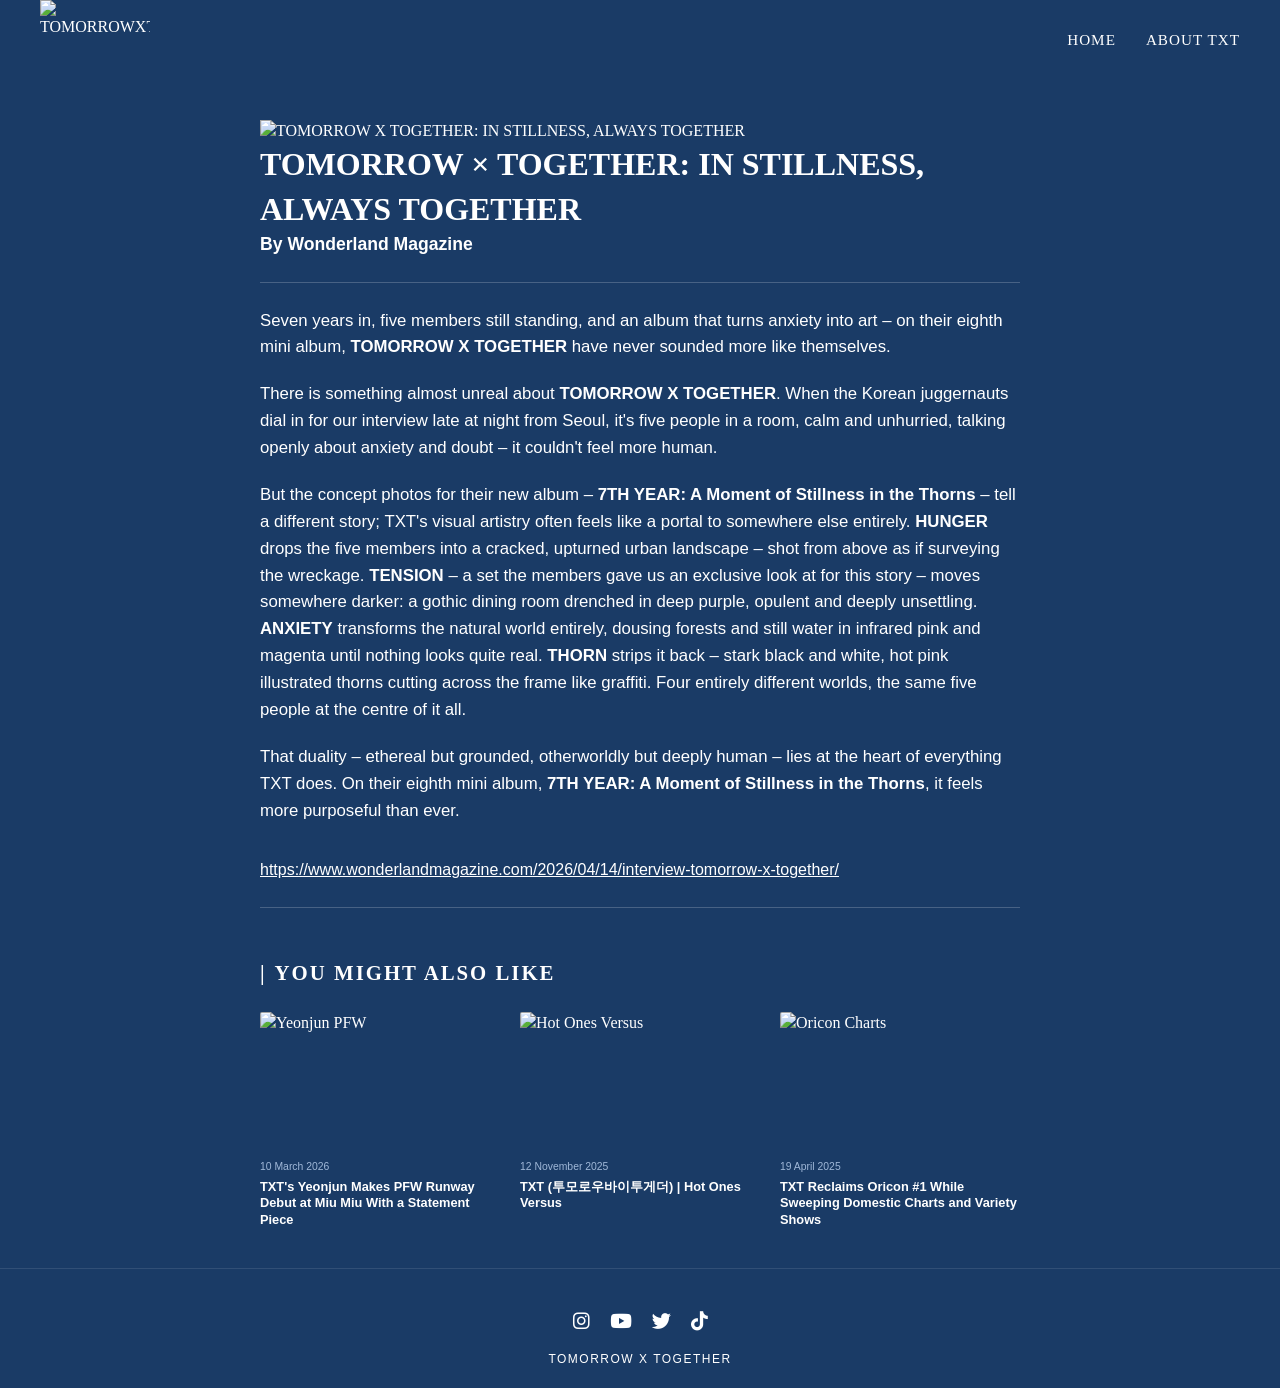
==== in-stillness.html @ d947426a "Add files via upload" ====
<!DOCTYPE html>
<html lang="en">
<head>
  <meta charset="UTF-8">
  <meta name="viewport" content="width=device-width, initial-scale=1.0">
  <title>TXT | IN STILLNESS, ALWAYS TOGETHER</title>
  <link rel="stylesheet" href="style.css">
  <!-- Font Awesome for Social Media Icons -->
  <link rel="stylesheet" href="https://cdnjs.cloudflare.com/ajax/libs/font-awesome/6.4.0/css/all.min.css">
</head>
<body>

  <!-- Navigation Header -->
  <header class="navbar">
    <div class="nav-container">
      <div class="logo">
        <a href="index.html">
          <img src="txt-logo.png" alt="TOMORROWXTOGETHER" class="logo-img" style="height: 80px !important; width: auto !important;">
        </a>
      </div>
      <nav>
        <ul class="nav-links">
          <li><a href="index.html">HOME</a></li>
          <li><a href="about.html">ABOUT TXT</a></li>
        </ul>
      </nav>
    </div>
  </header>

  <!-- Article Layout -->
  <main class="article-container scroll-reveal">
    
    <!-- Split Header: Side-by-side Image & Title -->
    <div class="article-header-split">
      <div class="split-image-wrapper">
        <img src="article3.png" alt="TOMORROW X TOGETHER: IN STILLNESS, ALWAYS TOGETHER">
      </div>
      <div class="split-text-wrapper">
        <h1 class="split-article-title">TOMORROW × TOGETHER: IN STILLNESS, ALWAYS TOGETHER</h1>
        <p class="article-author">By Wonderland Magazine</p>
      </div>
    </div>

    <hr class="article-divider">

    <!-- Article Body Text -->
    <div class="article-body">
      <p>
        Seven years in, five members still standing, and an album that turns anxiety into art – on their eighth mini album, <strong>TOMORROW X TOGETHER</strong> have never sounded more like themselves.
      </p>

      <p>
        There is something almost unreal about <strong>TOMORROW X TOGETHER</strong>. When the Korean juggernauts dial in for our interview late at night from Seoul, it's five people in a room, calm and unhurried, talking openly about anxiety and doubt – it couldn't feel more human.
      </p>

      <p>
        But the concept photos for their new album – <strong>7TH YEAR: A Moment of Stillness in the Thorns</strong> – tell a different story; TXT's visual artistry often feels like a portal to somewhere else entirely. <strong>HUNGER</strong> drops the five members into a cracked, upturned urban landscape – shot from above as if surveying the wreckage. <strong>TENSION</strong> – a set the members gave us an exclusive look at for this story – moves somewhere darker: a gothic dining room drenched in deep purple, opulent and deeply unsettling. <strong>ANXIETY</strong> transforms the natural world entirely, dousing forests and still water in infrared pink and magenta until nothing looks quite real. <strong>THORN</strong> strips it back – stark black and white, hot pink illustrated thorns cutting across the frame like graffiti. Four entirely different worlds, the same five people at the centre of it all.
      </p>

      <p>
        That duality – ethereal but grounded, otherworldly but deeply human – lies at the heart of everything TXT does. On their eighth mini album, <strong>7TH YEAR: A Moment of Stillness in the Thorns</strong>, it feels more purposeful than ever.
      </p>

      <div class="watch-here-block">
        <a href="https://www.wonderlandmagazine.com/2026/04/14/interview-tomorrow-x-together/" target="_blank" rel="noopener noreferrer" class="youtube-link">
          https://www.wonderlandmagazine.com/2026/04/14/interview-tomorrow-x-together/
        </a>
      </div>
    </div>

    <hr class="article-divider">

    <!-- Related Articles / You Might Also Like -->
    <section class="related-section">
      <h2 class="section-title"><span class="bar">|</span> YOU MIGHT ALSO LIKE</h2>
      
      <div class="video-grid">
        
        <!-- Related 1: Yeonjun PFW -->
        <article class="news-card scroll-reveal">
          <a href="yeonjun-pfw.html">
            <div class="img-wrapper">
              <img src="article2.png" alt="Yeonjun PFW">
            </div>
          </a>
          <span class="date">10 March 2026</span>
          <h3>
            <a href="yeonjun-pfw.html" class="video-title-link">
              TXT's Yeonjun Makes PFW Runway Debut at Miu Miu With a Statement Piece
            </a>
          </h3>
        </article>

        <!-- Related 2: Hot Ones -->
        <article class="news-card scroll-reveal">
          <a href="hot-ones.html">
            <div class="img-wrapper">
              <img src="article1.png" alt="Hot Ones Versus">
            </div>
          </a>
          <span class="date">12 November 2025</span>
          <h3>
            <a href="hot-ones.html" class="video-title-link">
              TXT (투모로우바이투게더) | Hot Ones Versus
            </a>
          </h3>
        </article>

        <!-- Related 3: Oricon Charts -->
        <article class="news-card scroll-reveal">
          <a href="orion-charts.html">
            <div class="img-wrapper">
              <img src="article4.png" alt="Oricon Charts">
            </div>
          </a>
          <span class="date">19 April 2025</span>
          <h3>
            <a href="orion-charts.html" class="video-title-link">
              TXT Reclaims Oricon #1 While Sweeping Domestic Charts and Variety Shows
            </a>
          </h3>
        </article>

      </div>
    </section>

  </main>

  <!-- Footer -->
  <footer class="footer">
    <div class="social-icons">
      <a href="https://www.instagram.com/txt_bighit" target="_blank" rel="noopener noreferrer"><i class="fa-brands fa-instagram"></i></a>
      <a href="https://www.youtube.com/@TXT_OFFICIAL" target="_blank" rel="noopener noreferrer"><i class="fa-brands fa-youtube"></i></a>
      <a href="https://twitter.com/TXT_bighit" target="_blank" rel="noopener noreferrer"><i class="fa-brands fa-twitter"></i></a>
      <a href="https://www.tiktok.com/@txt.bighitent" target="_blank" rel="noopener noreferrer"><i class="fa-brands fa-tiktok"></i></a>
    </div>
    <p class="footer-title">TOMORROW X TOGETHER</p>
  </footer>

  <script src="script.js"></script>
</body>
</html>
---- style.css ----
@charset "utf-8";
/* CSS Document */

/* --- RESET & GENERAL STYLES --- */
* {
  margin: 0;
  padding: 0;
  box-sizing: border-box;
}

body {
  font-family: 'Times New Roman', Times, serif; /* Elegant magazine serif styling */
  background-color: #1a3b66; /* Deep navy background */
  color: #ffffff;
  line-height: 1.4;
}

a {
  color: inherit;
  text-decoration: none;
}

img {
  width: 100%;
  height: 100%;
  object-fit: cover;
  display: block;
}

/* --- SCROLL-FADE ANIMATION CLASSES --- */
.scroll-reveal {
  opacity: 0;
  transform: translateY(30px);
  transition: opacity 0.8s ease-out, transform 0.8s ease-out;
}

.scroll-reveal.active {
  opacity: 1;
  transform: translateY(0);
}

/* --- NAVBAR STYLING --- */
..navbar {
  width: 100%;
  padding: 20px 50px;
  background-color: #1a3b66;
  height: auto; /* Ensures navbar isn't locked to a small fixed height */
}

.nav-container {
  max-width: 1200px;
  margin: 0 auto;
  display: flex;
  justify-content: space-between;
  align-items: center; /* Keeps HOME / ABOUT TXT vertically centered with the logo */
}

.nav-container {
  max-width: 1200px;
  margin: 0 auto;
  display: flex;
  justify-content: space-between;
  align-items: center;
}

/* --- LOGO STYLING --- */
/* Force the wrapper container size */
.logo a {
  display: inline-block;
  width: 110px !important; /* Set exact width for the logo area */
  height: auto !important;
}

/* Force image to fill the wrapper */
.logo a img {
  width: 100% !important;
  height: auto !important;
  display: block;
}

.nav-links {
  list-style: none;
  display: flex;
  gap: 30px;
}

.nav-links a {
  font-family: 'Times New Roman', Times, serif;
  font-size: 0.95rem;
  letter-spacing: 1px;
}

/* --- HERO SECTION --- */
.hero {
  position: relative;
  width: 100%;
  height: 75vh;
  display: flex;
  align-items: center;
  justify-content: center;
  overflow: hidden;
}

.hero-bg {
  position: absolute;
  top: 0;
  left: 0;
  width: 100%;
  height: 100%;
  z-index: 1;
}

.hero-overlay {
  position: absolute;
  top: 0;
  left: 0;
  width: 100%;
  height: 100%;
  background: linear-gradient(to bottom, rgba(26,59,102,0.2), rgba(26,59,102,0.95));
}

.hero-content {
  position: relative;
  z-index: 2;
  text-align: center;
  padding: 0 20px;
  margin-top: 100px;
}

.hero-title {
  font-size: 2.8rem;
  letter-spacing: 3px;
  font-weight: 400;
  
  /* Match the soft lavender/purple text color from the image */
  color: #8e8bc2; 

  /* Optional: Adds a slight glowing text shadow matching the hero image background */
  text-shadow: 0 0 12px rgba(164, 160, 219, 0.4), 0 2px 6px rgba(0, 0, 0, 0.6);
  
  margin-bottom: 10px;
}

.hero-quote {
  font-style: italic;
  font-size: 1.1rem;
  margin-bottom: 8px;
  opacity: 0.9;
}

.hero-sub {
  font-size: 1.05rem;
}

/* --- MAIN CONTAINER --- */
.main-content {
  max-width: 1100px;
  margin: 0 auto;
  padding: 40px 20px;
}

.section-title {
  font-size: 1.3rem;
  letter-spacing: 2px;
  margin-bottom: 25px;
  display: flex;
  align-items: center;
  gap: 8px;
}

.section-title .bar {
  font-weight: bold;
}

/* --- NEWS GRID --- */
.news-section {
  margin-bottom: 60px;
}

.news-grid {
  display: grid;
  grid-template-columns: 1fr 1.3fr 1fr;
  gap: 25px;
}

.news-col {
  display: flex;
  flex-direction: column;
  gap: 25px;
}

.news-card {
  display: flex;
  flex-direction: column;
}

.img-wrapper {
  width: 100%;
  overflow: hidden;
  border-radius: 2px;
}

.left-col .img-wrapper,
.right-col .img-wrapper {
  height: 140px;
}

.featured-card .img-wrapper {
  height: 310px;
}

.date {
  font-family: sans-serif;
  font-size: 0.65rem;
  color: #a0b8d8;
  margin-top: 8px;
  margin-bottom: 4px;
}

.news-card h3 {
  font-family: sans-serif;
  font-size: 0.8rem;
  font-weight: 600;
  line-height: 1.3;
}

.featured-card h2 {
  font-family: sans-serif;
  font-size: 1.1rem;
  font-weight: bold;
  line-height: 1.3;
}

/* --- VIDEOS GRID --- */
.video-grid {
  display: grid;
  grid-template-columns: repeat(3, 1fr);
  gap: 20px;
}

.video-card .img-wrapper {
  height: 160px;
}

.video-card h3 {
  font-family: sans-serif;
  font-size: 0.75rem;
  font-weight: 600;
  line-height: 1.3;
}

.see-more-container {
  text-align: right;
  margin-top: 15px;
}

.see-more {
  font-family: sans-serif;
  font-size: 0.85rem;
  font-weight: bold;
  border-bottom: 1px solid #fff;
  padding-bottom: 2px;
}

/* --- FOOTER --- */
.footer {
  text-align: center;
  padding: 40px 20px 20px;
  border-top: 1px solid rgba(255, 255, 255, 0.1);
  margin-top: 40px;
}

.social-icons {
  display: flex;
  justify-content: center;
  gap: 20px;
  margin-bottom: 15px;
}

.social-icons a {
  font-size: 1.2rem;
  transition: transform 0.2s ease;
}

.social-icons a:hover {
  transform: translateY(-3px);
}

.footer-title {
  font-family: sans-serif;
  font-size: 0.75rem;
  letter-spacing: 1.5px;
}

/* Responsive design for smaller screens */
@media (max-width: 768px) {
  .news-grid, .video-grid {
    grid-template-columns: 1fr;
  }
}

.album-link {
  color: #ffffff;
  text-decoration: underline;
  transition: opacity 0.2s ease;
}

.album-link:hover {
  opacity: 0.8;
}

.video-title-link {
  color: #ffffff;
  text-decoration: none;
  transition: opacity 0.2s ease, text-decoration 0.2s ease;
}

.video-title-link:hover {
  opacity: 0.8;
  text-decoration: underline;
}

/* --- HOVER EFFECTS FOR IMAGES --- */

/* Ensures image wrapper hides any image scaling past its boundaries */
.img-wrapper {
  overflow: hidden;
  border-radius: 2px;
}

/* Smooth transition setting for all article images */
.news-card .img-wrapper img,
.video-card .img-wrapper img {
  transition: transform 0.4s ease, filter 0.4s ease;
}

/* Zoom effect when hovering over the card or image */
.news-card:hover .img-wrapper img,
.video-card:hover .img-wrapper img {
  transform: scale(1.06); /* Slightly zooms in the image */
  filter: brightness(1.1); /* Slightly brightens the image on hover */
  cursor: pointer;
}

/* --- ARTICLE PAGE STYLES --- */
.article-container {
  max-width: 800px;
  margin: 40px auto;
  padding: 0 20px;
}

.article-banner {
  width: 100%;
  max-height: 420px;
  overflow: hidden;
  border-radius: 4px;
  margin-bottom: 25px;
}

.article-banner img {
  width: 100%;
  height: 100%;
  object-fit: cover;
}

.article-title {
  font-family: sans-serif;
  font-size: 2.2rem;
  font-weight: bold;
  line-height: 1.2;
  margin-bottom: 8px;
}

.article-author {
  font-family: sans-serif;
  font-size: 1.1rem;
  font-weight: 600;
  margin-bottom: 20px;
}

.article-divider {
  border: 0;
  border-top: 1px solid rgba(255, 255, 255, 0.2);
  margin: 25px 0;
}

.article-body p {
  font-family: sans-serif;
  font-size: 1.05rem;
  line-height: 1.6;
  margin-bottom: 20px;
}

.watch-here-block {
  font-family: sans-serif;
  margin-top: 35px;
}

.watch-here-block strong {
  font-size: 1.1rem;
  letter-spacing: 1px;
}

.youtube-link {
  color: #ffffff;
  text-decoration: underline;
  word-break: break-all;
}

.youtube-link:hover {
  opacity: 0.8;
}

.related-section {
  margin-top: 50px;
}

.news-title-link {
  color: #ffffff;
  text-decoration: none;
  transition: opacity 0.2s ease, text-decoration 0.2s ease;
}

.news-title-link:hover {
  opacity: 0.85;
  text-decoration: underline;
}

/* Lock all image wrappers in 'YOU MIGHT ALSO LIKE' to the same height */
.related-section .img-wrapper {
  height: 140px !important;
  width: 100%;
}

.related-section .img-wrapper img {
  height: 100% !important;
  width: 100% !important;
  object-fit: cover !important; /* Crops cleanly so the image doesn't stretch */
}

/* --- ABOUT TXT PAGE STYLES --- */
.about-container {
  max-width: 850px;
  margin: 40px auto;
  padding: 0 20px;
  text-align: center;
}

.about-heading {
  font-family: serif;
  font-size: 2.2rem;
  letter-spacing: 2px;
  color: #a4a0db;
  margin-bottom: 25px;
}

.about-intro {
  font-family: serif;
  font-size: 1.15rem;
  line-height: 1.6;
  max-width: 750px;
  margin: 0 auto 35px auto;
}

/* Debut Block: Image left, Text right */
.about-intro-block {
  display: flex;
  gap: 25px;
  align-items: center;
  text-align: left;
  margin-bottom: 40px;
}

.intro-img-wrapper {
  flex: 0 0 280px;
  border-radius: 2px;
  overflow: hidden;
}

.intro-img-wrapper img {
  width: 100%;
  height: auto;
  display: block;
}

.intro-text {
  font-family: serif;
  font-size: 1.05rem;
  line-height: 1.6;
}

/* Photo Gallery Grid */
.about-gallery {
  display: grid;
  grid-template-columns: repeat(3, 1fr);
  gap: 15px;
  margin-bottom: 60px;
}

.gallery-img-wrapper {
  border-radius: 2px;
  overflow: hidden;
  height: 130px;
}

.gallery-img-wrapper img {
  width: 100%;
  height: 100%;
  object-fit: cover;
}

/* Members Section */
.members-heading {
  font-family: serif;
  font-size: 2.2rem;
  letter-spacing: 2px;
  color: #a4a0db;
  margin-bottom: 40px;
}

.members-row {
  display: flex;
  justify-content: center;
  gap: 35px;
  margin-bottom: 40px;
}

.member-card {
  text-align: center;
  width: 160px;
}

.member-img-wrapper {
  width: 100%;
  height: 200px;
  margin-bottom: 12px;
  overflow: hidden;
  border-radius: 2px;
}

.member-img-wrapper img {
  width: 100%;
  height: 100%;
  object-fit: cover;
}

.member-name {
  font-family: serif;
  font-size: 1.05rem;
  font-weight: normal;
  margin-bottom: 4px;
}

.member-date, .member-role {
  font-family: serif;
  font-size: 0.9rem;
  opacity: 0.85;
  margin: 2px 0;
}

/* Responsive adjustment for small screens */
@media (max-width: 700px) {
  .about-intro-block {
    flex-direction: column;
  }
  .intro-img-wrapper {
    flex: 0 0 auto;
    width: 100%;
  }
 /* --- STAGGERED COLLAGE GALLERY --- */
.about-gallery {
  display: grid;
  grid-template-columns: 1fr 1.2fr 1.1fr;
  grid-template-rows: auto auto auto;
  gap: 20px;
  align-items: center;
  max-width: 800px;
  margin: 0 auto 60px auto;
}

.gallery-item {
  overflow: hidden;
  border-radius: 2px;
}

.gallery-item img {
  width: 100%;
  height: auto;
  display: block;
  object-fit: cover;
}

/* Custom positioning to match design mockup */
.item-1 { grid-column: 1; grid-row: 1; }
.item-2 { grid-column: 2; grid-row: 1; }
.item-3 { grid-column: 3; grid-row: 1 / span 2; } /* Tall card on right */
.item-4 { grid-column: 1; grid-row: 2; }
.item-5 { grid-column: 2; grid-row: 2 / span 2; }
.item-6 { grid-column: 3; grid-row: 3; }

/* --- SCROLL REVEAL FADE-IN ANIMATION --- */
.scroll-reveal {
  opacity: 0;
  transform: translateY(25px);
  transition: opacity 0.7s cubic-bezier(0.25, 1, 0.5, 1), transform 0.7s cubic-bezier(0.25, 1, 0.5, 1);
}

.scroll-reveal.active {
  opacity: 1;
  transform: translateY(0);
}
  .members-row {
    flex-wrap: wrap;
  }
}
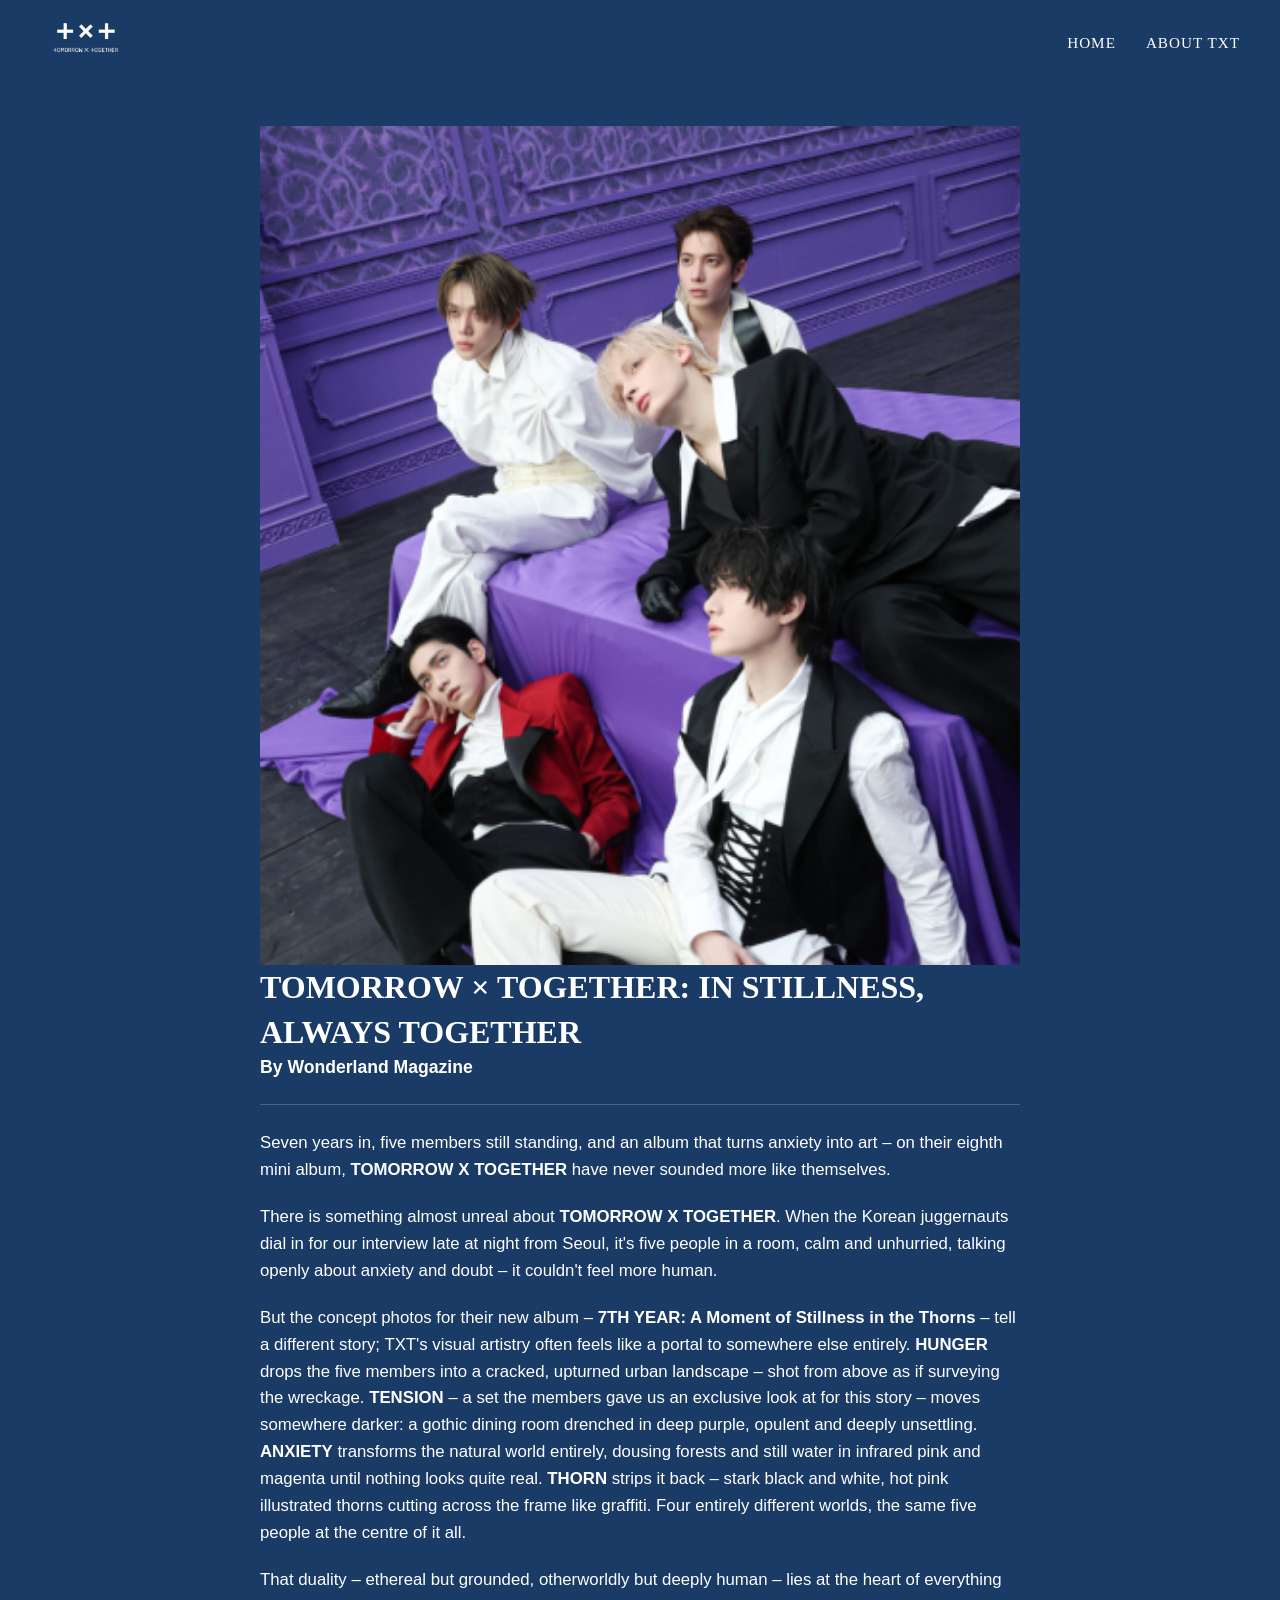
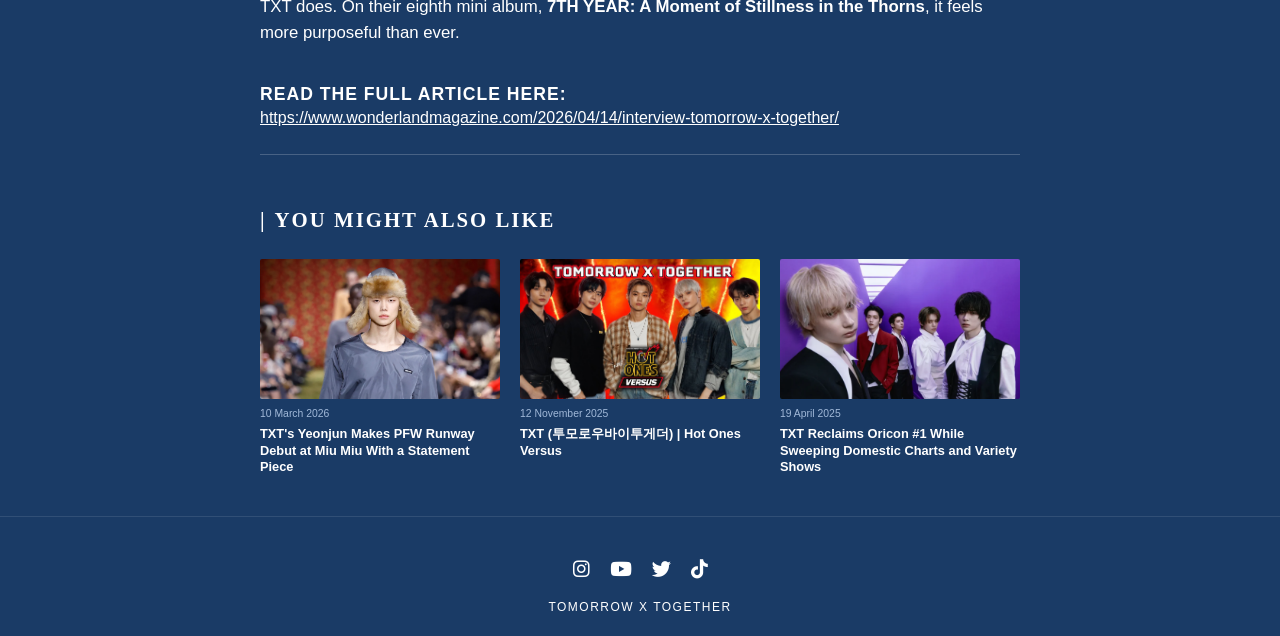
==== commit ac727e08: "Update in-stillness.html" ====
--- a/in-stillness.html
+++ b/in-stillness.html
@@ -62,6 +62,7 @@
       </p>
 
       <div class="watch-here-block">
+         <strong>READ THE FULL ARTICLE HERE:</strong><br>
         <a href="https://www.wonderlandmagazine.com/2026/04/14/interview-tomorrow-x-together/" target="_blank" rel="noopener noreferrer" class="youtube-link">
           https://www.wonderlandmagazine.com/2026/04/14/interview-tomorrow-x-together/
         </a>
@@ -139,4 +140,4 @@
 
   <script src="script.js"></script>
 </body>
-</html>+</html>
